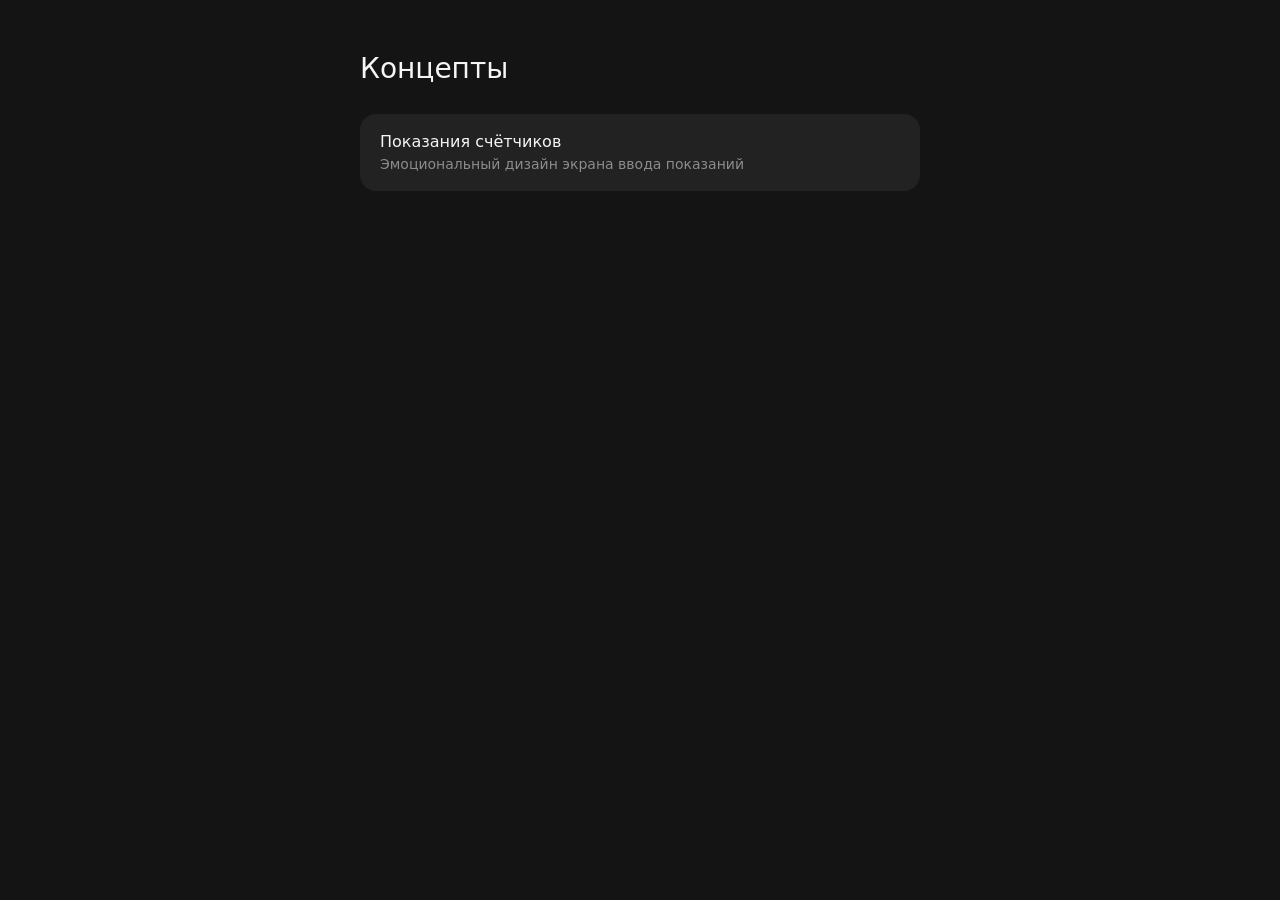
==== index.html @ dc9a89df "Концепт: показания счётчиков Co-Authored-By: Claude Opus 5.5 <noreply@anthropic.com>" ====
<!doctype html>
<html lang="ru">
<head>
<meta charset="utf-8">
<meta name="viewport" content="width=device-width, initial-scale=1">
<title>Концепты</title>
<style>
  body { margin: 0; min-height: 100vh; background: #141414; color: #f5f5f5;
         font: 16px/1.5 -apple-system, system-ui, sans-serif; padding: 48px 16px; box-sizing: border-box; }
  main { max-width: 560px; margin: 0 auto; }
  h1 { font-size: 28px; font-weight: 500; margin: 0 0 24px; }
  a { display: block; padding: 16px 20px; border-radius: 16px; background: rgba(255,255,255,0.06);
      color: inherit; text-decoration: none; }
  a:hover { background: rgba(255,255,255,0.1); }
  span { display: block; color: rgba(245,245,245,0.5); font-size: 14px; }
</style>
</head>
<body>
<main>
  <h1>Концепты</h1>
  <a href="meters-app/">Показания счётчиков<span>Эмоциональный дизайн экрана ввода показаний</span></a>
</main>
</body>
</html>
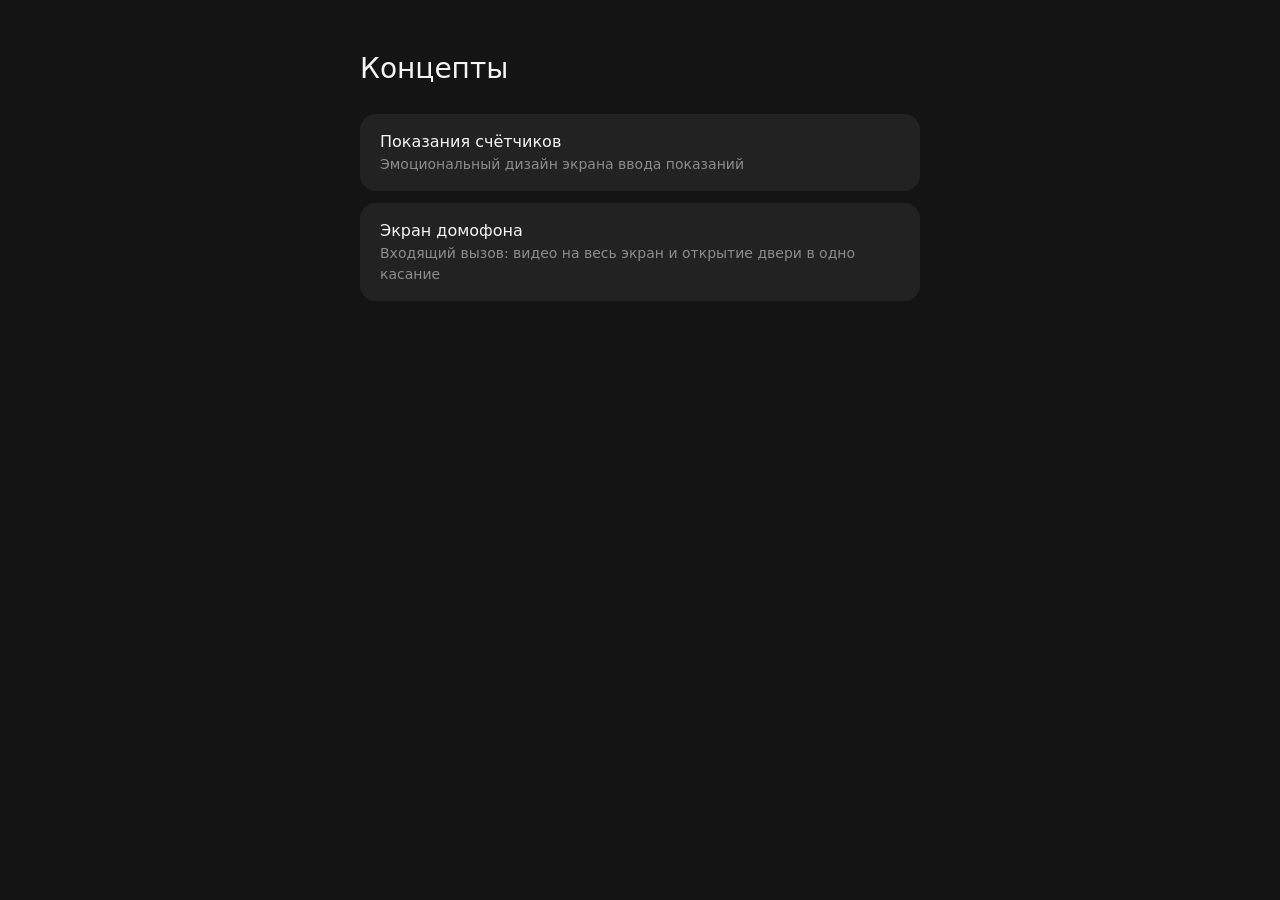
==== commit 859e35d4: "Экран домофона: интерактивный прототип и карточка в списке концептов Co-Authored-By: Claude Opus 5.5" ====
--- a/index.html
+++ b/index.html
@@ -11,6 +11,7 @@
   h1 { font-size: 28px; font-weight: 500; margin: 0 0 24px; }
   a { display: block; padding: 16px 20px; border-radius: 16px; background: rgba(255,255,255,0.06);
       color: inherit; text-decoration: none; }
+  a + a { margin-top: 12px; }
   a:hover { background: rgba(255,255,255,0.1); }
   span { display: block; color: rgba(245,245,245,0.5); font-size: 14px; }
 </style>
@@ -19,6 +20,7 @@
 <main>
   <h1>Концепты</h1>
   <a href="meters-app/">Показания счётчиков<span>Эмоциональный дизайн экрана ввода показаний</span></a>
+  <a href="intercom-app/">Экран домофона<span>Входящий вызов: видео на весь экран и открытие двери в одно касание</span></a>
 </main>
 </body>
 </html>
